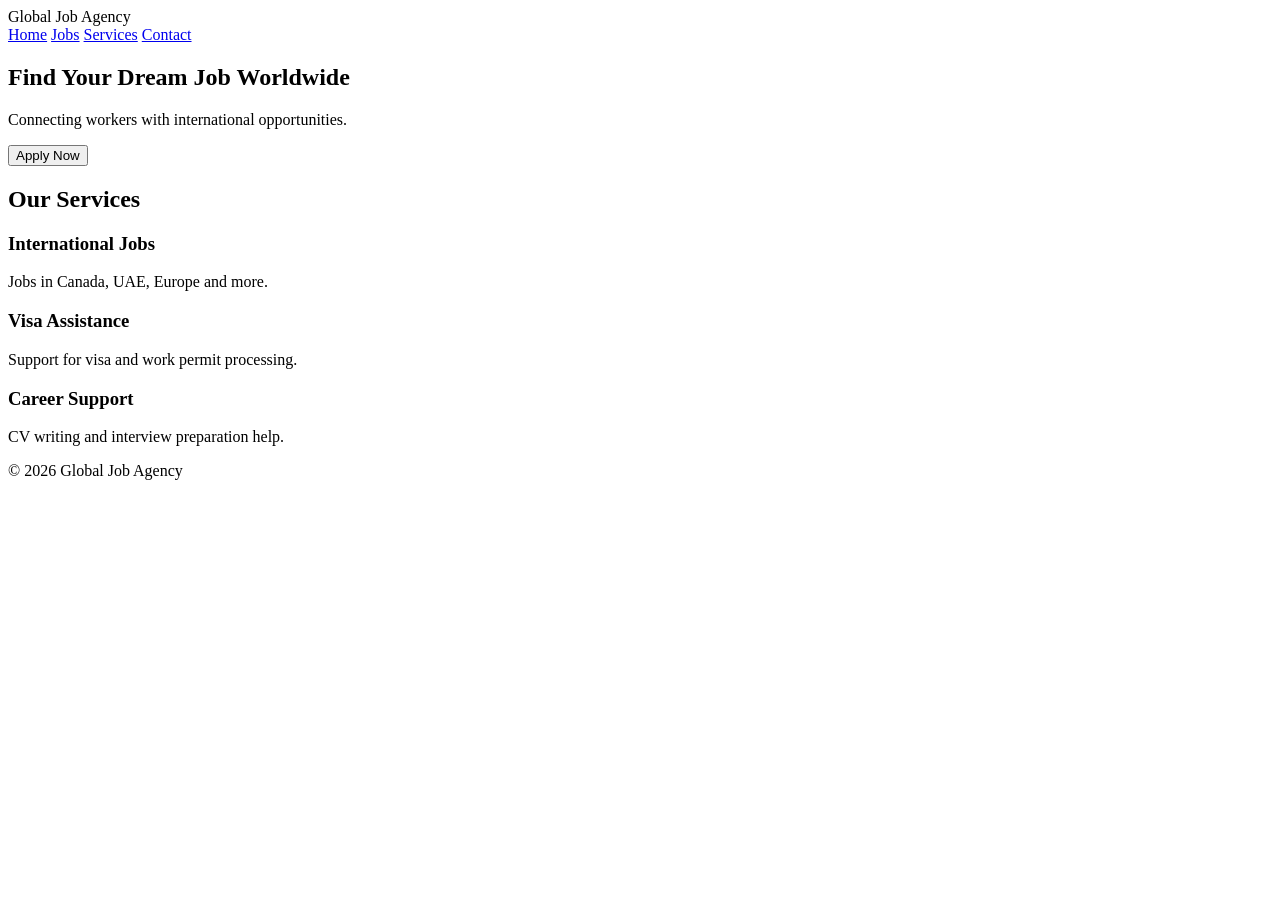
==== Index.html @ 2d187cf0 "Index.html" ====
<!DOCTYPE html>
<html lang="en">

<head>
  <meta charset="UTF-8">
  <meta name="viewport" content="width=device-width, initial-scale=1.0">

  <title>Global Job Agency</title>

  <link rel="stylesheet" href="style.css">
</head>

<body>

<header>

<div class="logo">
Global Job Agency
</div>

<nav>
<a href="#">Home</a>
<a href="#">Jobs</a>
<a href="#">Services</a>
<a href="#">Contact</a>
</nav>

</header>

<section class="hero">

<div class="hero-content">

<h1>
Find Your Dream Job Worldwide
</h1>

<p>
Connecting workers with international opportunities.
</p>

<button onclick="showMessage()">
Apply Now
</button>

</div>

</section>

<section class="services-section">

<h2>
Our Services
</h2>

<div class="services">

<div class="card">
<h3>International Jobs</h3>

<p>
Jobs in Canada, UAE, Europe and more.
</p>
</div>

<div class="card">
<h3>Visa Assistance</h3>

<p>
Support for visa and work permit processing.
</p>
</div>

<div class="card">
<h3>Career Support</h3>

<p>
CV writing and interview preparation help.
</p>
</div>

</div>

</section>

<footer>
© 2026 Global Job Agency
</footer>

<script src="script.js"></script>

</body>
  </html>
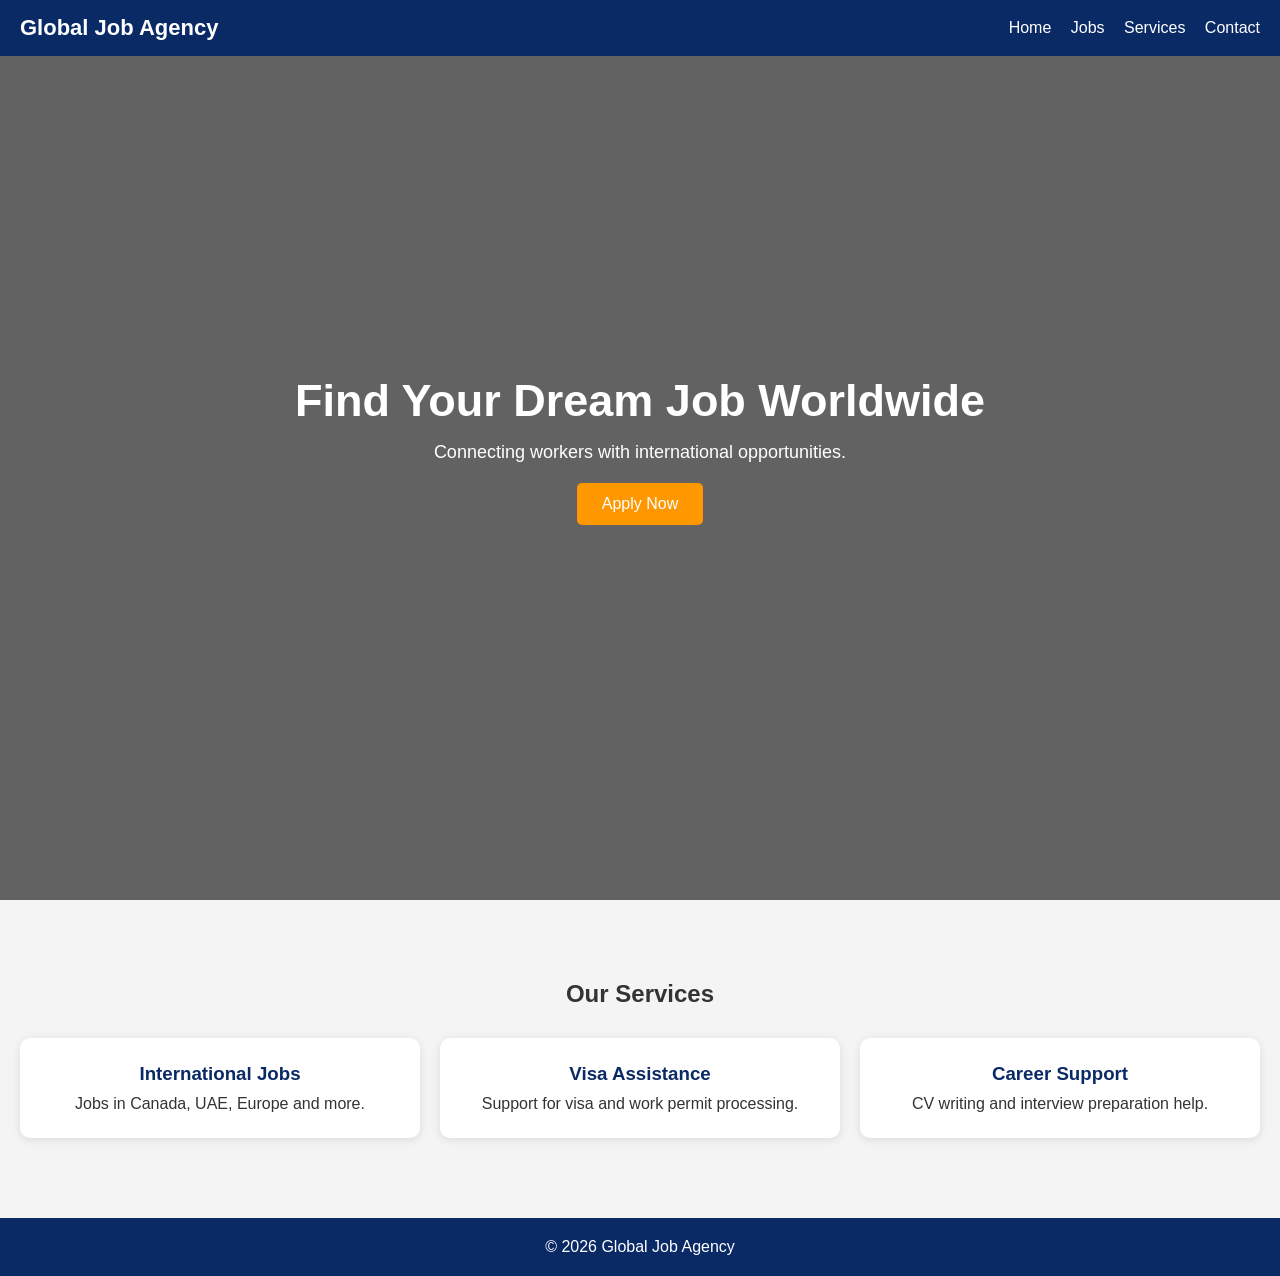
==== commit 6e5f9b0f: "Update Index.html" ====
--- a/Index.html
+++ b/Index.html
@@ -7,7 +7,7 @@
 
   <title>Global Job Agency</title>
 
-  <link rel="stylesheet" href="style.css">
+  <link rel="stylesheet" href="Index.css">
 </head>
 
 <body>
@@ -87,7 +87,7 @@
 © 2026 Global Job Agency
 </footer>
 
-<script src="script.js"></script>
+<script src="Index.js"></script>
 
 </body>
   </html>
--- a/Index.css
+++ b/Index.css
@@ -0,0 +1,105 @@
+*{
+margin:0;
+padding:0;
+box-sizing:border-box;
+}
+
+body{
+font-family:Arial, sans-serif;
+background:#f4f4f4;
+color:#333;
+}
+
+header{
+position:fixed;
+top:0;
+left:0;
+width:100%;
+background:#0a2a66;
+color:white;
+padding:15px 20px;
+display:flex;
+justify-content:space-between;
+align-items:center;
+z-index:1000;
+}
+
+.logo{
+font-size:22px;
+font-weight:bold;
+}
+
+nav a{
+color:white;
+text-decoration:none;
+margin-left:15px;
+}
+
+.hero{
+height:100vh;
+background:linear-gradient(rgba(0,0,0,0.6),
+rgba(0,0,0,0.6)),
+url('https://images.unsplash.com/photo-1521791136064-7986c2920216?q=80&w=1200&auto=format&fit=crop');
+
+background-size:cover;
+background-position:center;
+
+display:flex;
+justify-content:center;
+align-items:center;
+text-align:center;
+
+padding:20px;
+color:white;
+}
+
+.hero-content h1{
+font-size:45px;
+margin-bottom:15px;
+}
+
+.hero-content p{
+font-size:18px;
+margin-bottom:20px;
+}
+
+button{
+padding:12px 25px;
+border:none;
+background:#ff9800;
+color:white;
+font-size:16px;
+border-radius:5px;
+cursor:pointer;
+}
+
+.services-section{
+padding:80px 20px;
+text-align:center;
+}
+
+.services{
+display:grid;
+grid-template-columns:repeat(auto-fit,minmax(250px,1fr));
+gap:20px;
+margin-top:30px;
+}
+
+.card{
+background:white;
+padding:25px;
+border-radius:10px;
+box-shadow:0 2px 10px rgba(0,0,0,0.1);
+}
+
+.card h3{
+margin-bottom:10px;
+color:#0a2a66;
+}
+
+footer{
+background:#0a2a66;
+color:white;
+text-align:center;
+padding:20px;
+  }
